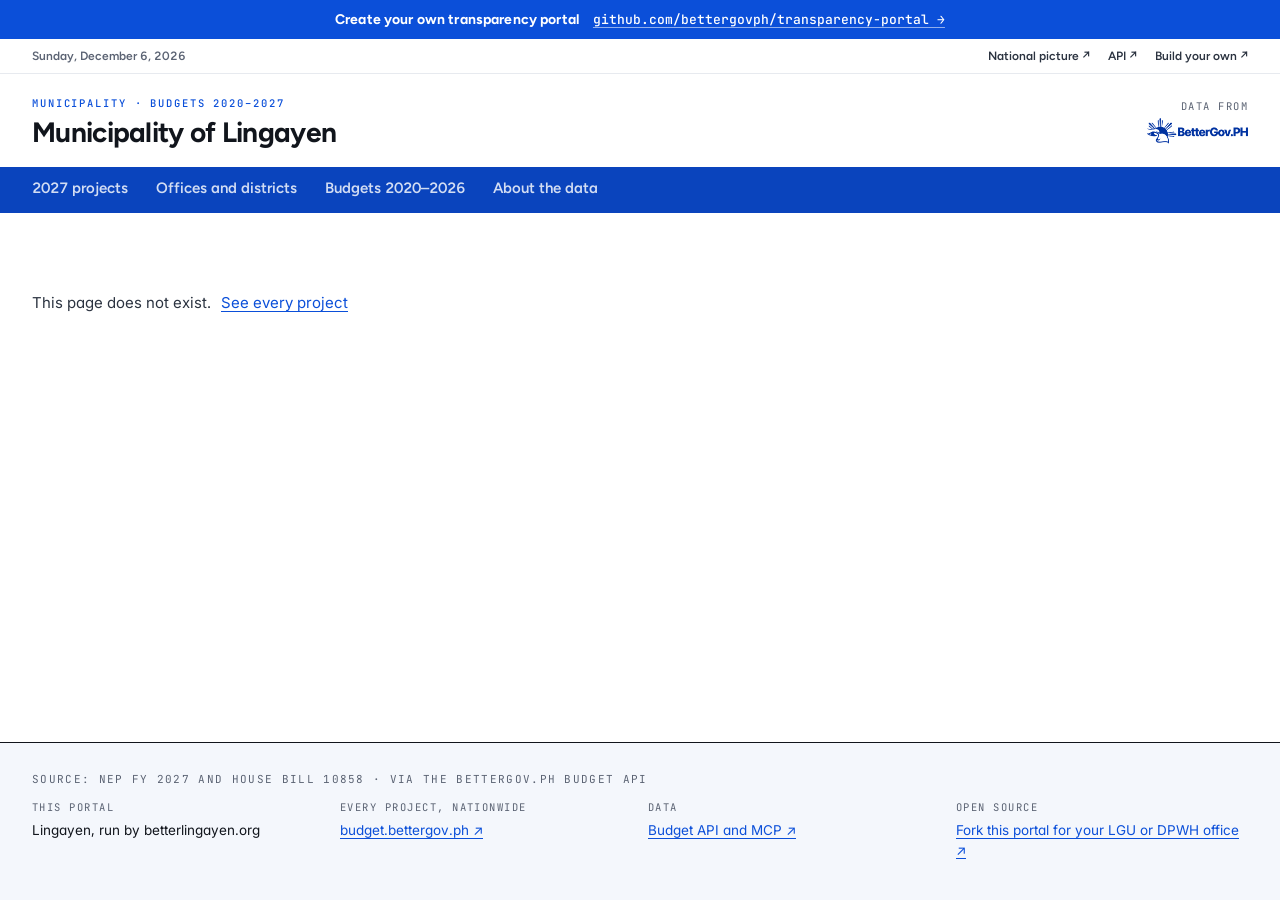
==== index.html @ c2ed34f4 "updated GitHub Pages deployment" ====
<!doctype html>
<html lang="en">
  <head>
    <meta charset="UTF-8" />
    <meta name="viewport" content="width=device-width, initial-scale=1.0" />
    <link rel="icon" type="image/svg+xml" href="/favicon.svg" />
    <link rel="preconnect" href="https://fonts.googleapis.com">
    <link rel="preconnect" href="https://fonts.gstatic.com" crossorigin>
    <!-- Figtree speaks (display), Inter works (body), JetBrains Mono labels. -->
    <link href="https://fonts.googleapis.com/css2?family=Figtree:wght@600;700&family=Inter:ital,wght@0,400;0,500;0,600;0,700;1,400&family=JetBrains+Mono:wght@400;500&display=swap" rel="stylesheet">
    <link rel="preconnect" href="https://budget.bettergov.ph" crossorigin>
    <title>Municipality of Lingayen · FY 2027 budget projects</title>
    <meta name="description" content="Every FY 2027 project for Lingayen in the NEP and the House bill (House Bill 10858), with the source page for each, and the enacted budgets 2020–2026. Data from the BetterGov.ph Budget API." />
    <meta name="theme-color" content="#0b4fd9" />
    <meta property="og:type" content="website" />
    <meta property="og:site_name" content="Municipality of Lingayen" />
    <meta property="og:title" content="Municipality of Lingayen · FY 2027 budget projects" />
    <meta property="og:description" content="Every FY 2027 project for Lingayen in the NEP and the House bill (House Bill 10858), with the source page for each, and the enacted budgets 2020–2026. Data from the BetterGov.ph Budget API." />
    
    <meta name="twitter:card" content="summary" />
    <script type="module" crossorigin src="/assets/index-DkQ-w2nU.js"></script>
    <link rel="stylesheet" crossorigin href="/assets/index-DQtLg0qc.css">
  </head>
  <body>
    <div id="root"></div>
    <noscript>This portal needs JavaScript. Every project is also on https://budget.bettergov.ph/hgab/2027/overview.</noscript>
  </body>
</html>
---- assets/index-DQtLg0qc.css ----
:root{--paper:#fff;--paper-2:#f4f7fc;--paper-3:#eceef2;--rule:#d4d8e0;--rule-soft:#e7eaef;--ink:#11151c;--ink-2:#2b3340;--ink-3:#5b6373;--ink-mute:#8a92a1;--accent:#0b4fd9;--accent-deep:#0a44bd;--accent-soft:#e8efff;--positive:#3a6b3a;--negative:#b8341f;--neutral:#8a7c5a;--font-hero:"Figtree", "Manrope", -apple-system, BlinkMacSystemFont, sans-serif;--font-body:"Inter", -apple-system, BlinkMacSystemFont, "Helvetica Neue", Arial, sans-serif;--font-mono:"JetBrains Mono", ui-monospace, "SF Mono", Menlo, Consolas, monospace;--page:1280px;--gutter:32px}*{box-sizing:border-box}html,body{background:var(--paper);color:var(--ink);font-family:var(--font-body);font-feature-settings:"ss01", "cv11", "tnum";-webkit-font-smoothing:antialiased;text-rendering:optimizelegibility;margin:0;padding:0;font-size:15px;line-height:1.5}#root{flex-direction:column;min-height:100svh;display:flex}a{color:var(--accent);text-underline-offset:3px;text-decoration-thickness:1px}a:hover{color:var(--accent-deep)}button,input,select{font:inherit;color:inherit}button{cursor:pointer}:focus-visible{outline:2px solid var(--accent);outline-offset:2px}h1,h2,h3{font-family:var(--font-hero);letter-spacing:-.02em;margin:0;font-weight:700;line-height:1.12}.sr-only{clip:rect(0, 0, 0, 0);white-space:nowrap;border:0;width:1px;height:1px;margin:-1px;padding:0;position:absolute;overflow:hidden}.eyebrow{font-family:var(--font-mono);letter-spacing:.16em;text-transform:uppercase;color:var(--accent);margin:0 0 10px;font-size:11px;font-weight:500}.eyebrow .sep{color:var(--ink-mute);padding:0 6px}.label{font-family:var(--font-mono);letter-spacing:.14em;text-transform:uppercase;color:var(--ink-3);font-size:10.5px}.num{font-variant-numeric:tabular-nums;white-space:nowrap}.muted{color:var(--ink-3)}.page{width:100%;max-width:var(--page);padding:0 var(--gutter);margin:0 auto}.main{flex:1;padding-top:36px;padding-bottom:72px}.sep{color:var(--ink-mute);padding:0 6px}.small{font-size:13px}.strong{font-weight:600}.r{text-align:right}.build-strip{padding:9px var(--gutter);background:var(--accent);color:#fff;text-align:center;flex-wrap:wrap;justify-content:center;align-items:baseline;gap:4px 14px;text-decoration:none;display:flex}.build-strip:hover{background:var(--accent-deep);color:#fff}.build-strip-title{font-family:var(--font-hero);letter-spacing:.01em;font-size:14px;font-weight:700}.build-strip-url{font-family:var(--font-mono);text-underline-offset:3px;font-size:13px;font-weight:500;-webkit-text-decoration:underline #ffffff8c;text-decoration:underline #ffffff8c}.masthead{background:var(--paper)}.masthead-top{border-bottom:1px solid var(--rule-soft);font-family:var(--font-hero);font-size:12px;font-weight:600}.masthead-top-inner{justify-content:space-between;gap:16px;padding-top:8px;padding-bottom:8px;display:flex}.masthead-links{flex-wrap:wrap;justify-content:flex-end;gap:18px;display:flex}.masthead-links a{color:var(--ink-2);text-decoration:none}.masthead-links a:hover{color:var(--accent)}.masthead-main{justify-content:space-between;align-items:center;gap:24px;padding-top:22px;padding-bottom:20px;display:flex}.masthead-title{color:var(--ink);align-items:center;gap:14px;min-width:0;text-decoration:none;display:flex}.masthead-title:hover{color:var(--ink)}.masthead-logo{width:auto;height:52px}.masthead-kicker{font-family:var(--font-mono);letter-spacing:.18em;text-transform:uppercase;color:var(--accent);margin-bottom:6px;font-size:10.5px;font-weight:500;display:block}.masthead-name{font-family:var(--font-hero);letter-spacing:-.025em;font-size:28px;font-weight:700;line-height:1.05;display:block}.masthead-with{flex-direction:column;flex-shrink:0;align-items:flex-end;gap:4px;text-decoration:none;display:flex}.masthead-with img{width:auto;height:26px;display:block}.subnav{background:var(--accent-deep)}.subnav-inner{scrollbar-width:none;gap:28px;display:flex;overflow-x:auto}.subnav-inner::-webkit-scrollbar{display:none}.subnav a{min-height:46px;font-family:var(--font-hero);color:#ffffffd1;white-space:nowrap;border-bottom:3px solid #0000;align-items:center;font-size:15px;font-weight:600;text-decoration:none;display:inline-flex}.subnav a:hover{color:#fff}.subnav a.active{color:#fff;border-bottom-color:#fff}.config-warning{background:#fff6e6;border:1px solid #f0c36d;margin-top:16px;padding-top:12px;padding-bottom:12px;font-size:13px}.config-warning ul{margin:6px 0 0;padding-left:18px}.page-head{max-width:860px;margin-bottom:28px}.page-head h1{letter-spacing:-.03em;font-size:clamp(30px,4.2vw,46px)}.lede{color:var(--ink-2);margin-top:14px;font-size:17px;line-height:1.55}.lede p{margin:0}.crumbs{margin:0 0 18px;font-size:14px}.crumbs a{text-decoration:none}.stats{border-top:1px solid var(--ink);border-bottom:1px solid var(--rule);grid-template-columns:repeat(4,minmax(0,1fr));margin:0 0 40px;display:grid}.stats>div{border-right:1px solid var(--rule);padding:16px 20px 18px}.stats>div:first-child{padding-left:0}.stats>div:last-child{border-right:none}.stats dd{margin:0}.stat{font-family:var(--font-hero);letter-spacing:-.02em;font-size:34px;font-weight:700;line-height:1.1;margin-top:8px!important}.stat-accent{color:var(--accent)}.stat-sub{font-family:var(--font-mono);color:var(--ink-3);font-size:11px;line-height:1.5;margin-top:6px!important}.section{margin:0 0 40px}.section-h{font-family:var(--font-hero);letter-spacing:-.015em;margin:0 0 14px;font-size:20px;font-weight:700}.sub-h{font-family:var(--font-hero);margin:24px 0 8px;font-size:16px}.fine{color:var(--ink-3);max-width:860px;margin:14px 0 0;font-size:12.5px;line-height:1.55}.two-col{grid-template-columns:1fr 1fr;gap:40px;display:grid}.status{flex-wrap:wrap;align-items:center;gap:6px;font-size:13.5px;line-height:1.3;display:inline-flex}.status-dot{border-radius:50%;flex-shrink:0;width:9px;height:9px;display:inline-block}.g-house_only{background:var(--accent)}.g-nep_only{box-shadow:inset 0 0 0 2px var(--ink-3);background:0 0}.g-unchanged{background:var(--rule)}.g-increased{background:var(--positive)}.g-decreased{background:var(--negative)}.g-scope_review{background:var(--neutral)}.tag{font-family:var(--font-mono);letter-spacing:.04em;border:1px solid var(--rule);color:var(--ink-3);background:var(--paper);white-space:nowrap;padding:3px 5px;font-size:10px;line-height:1;display:inline-block}.tag-warn{color:#7a5410;background:#fff8e8;border-color:#e2b45c}.tag-office{color:var(--accent-deep);background:var(--accent-soft);border-color:#b9cdf7}.tag-place{border-color:var(--rule)}.tier{white-space:normal;padding:4px 6px;font-size:10.5px;line-height:1.35}.tier-A{border-color:var(--ink-2);color:var(--ink)}.tier-B,.tier-mixed{color:#7a5410;background:#fff8e8;border-color:#e2b45c}.reasons{flex-wrap:wrap;gap:4px;display:inline-flex}.groups{border-top:1px solid var(--ink);grid-template-columns:repeat(6,minmax(0,1fr));gap:0;display:grid}.group-tile{text-align:left;background:var(--paper);border:none;border-right:1px solid var(--rule);border-bottom:1px solid var(--rule);flex-direction:column;align-items:flex-start;gap:4px;padding:14px 14px 16px;transition:background .12s;display:flex}.group-tile:last-child{border-right:none}.group-tile:hover:not(:disabled){background:var(--paper-2)}.group-tile.active{background:var(--accent-soft);box-shadow:inset 0 -3px 0 var(--accent)}.group-tile:disabled{cursor:default;opacity:.5}.group-label{font-family:var(--font-hero);align-items:center;gap:7px;font-size:14px;font-weight:700;line-height:1.25;display:flex}.group-tile .label{font-size:9.5px}.group-count{font-family:var(--font-hero);margin-top:6px;font-size:26px;font-weight:700}.group-php{font-family:var(--font-mono);color:var(--ink-3);font-size:12px}.list-head{justify-content:space-between;align-items:baseline;gap:16px;display:flex}.toolbar{flex-wrap:wrap;align-items:flex-end;gap:12px;margin:4px 0 14px;display:flex}.field{flex-direction:column;gap:5px;min-width:120px;display:flex}.field-grow{flex:200px}.field input,.field select{border:1px solid var(--rule);background:var(--paper);border-radius:0;height:38px;padding:0 10px;font-size:14px}.field input:focus,.field select:focus{border-color:var(--accent);box-shadow:0 0 0 3px var(--accent-soft);outline:none}.filter-sums{font-family:var(--font-mono);color:var(--ink-3);margin:0 0 12px;font-size:12px}.button{border:1px solid var(--ink);background:var(--paper);height:36px;font-family:var(--font-hero);color:var(--ink);justify-content:center;align-items:center;padding:0 14px;font-size:14px;font-weight:600;text-decoration:none;display:inline-flex}.button:hover{background:var(--paper-2);color:var(--ink)}.button-quiet{border-color:var(--rule)}.button-primary{background:var(--accent);border-color:var(--accent);color:#fff}.button-primary:hover{background:var(--accent-deep);color:#fff}.link-button{color:var(--accent);font:inherit;background:0 0;border:none;padding:0;text-decoration:underline}.table{border-top:1px solid var(--ink)}.tr{border-bottom:1px solid var(--rule-soft);grid-template-columns:minmax(0,1fr) 210px 110px 110px 110px;align-items:start;gap:16px;padding:12px 0;display:grid}.tr.th{border-bottom:1px solid var(--rule);font-family:var(--font-mono);letter-spacing:.14em;text-transform:uppercase;color:var(--ink-3);padding:8px 0;font-size:10.5px}.tr:not(.th):hover{background:var(--paper-2)}.td-project{flex-direction:column;gap:5px;min-width:0;display:flex}.project-title{color:var(--ink);font-weight:500;line-height:1.4;text-decoration:none}.project-title:hover{color:var(--accent);text-decoration:underline}.project-meta{color:var(--ink-3);flex-wrap:wrap;align-items:center;gap:4px 10px;font-size:12.5px;display:flex}.project-meta .label{color:var(--ink-2)}.delta.up{color:var(--positive)}.delta.down{color:var(--negative)}.queries .tr{grid-template-columns:minmax(0,1fr) 120px 80px 80px 70px}.more{flex-wrap:wrap;align-items:center;gap:12px;margin-top:16px;display:flex}.state{color:var(--ink-2);flex-wrap:wrap;align-items:center;gap:10px;padding:28px 0;display:flex}.state-error{flex-direction:column;align-items:flex-start}.state-error p{margin:0}.spinner{border:2px solid var(--rule);border-top-color:var(--accent);border-radius:50%;width:16px;height:16px;animation:.8s linear infinite spin}@keyframes spin{to{transform:rotate(360deg)}}@media (prefers-reduced-motion:reduce){.spinner{animation:none}}.disclaimers{border-left:3px solid var(--ink);max-width:900px;color:var(--ink-2);margin:32px 0 0;padding:4px 0 4px 16px;font-size:13px}.disclaimers p{margin:0 0 8px}.disclaimers.compact{color:var(--ink-3);font-size:12px}.section-lede{max-width:860px;color:var(--ink-2);margin:-6px 0 16px;font-size:14px}.ogrid{grid-template-columns:repeat(auto-fill,minmax(min(400px,100%),1fr));gap:16px;display:grid}.ocard{border:1px solid var(--rule);border-top:3px solid var(--accent);flex-direction:column;gap:12px;min-width:0;padding:16px 18px 14px;display:flex}.ocard-head{justify-content:space-between;align-items:flex-start;gap:12px;display:flex}.ocard-head p{margin:0 0 4px}.ocard-head h3{font-size:20px;line-height:1.2}.ocard-head .tier{flex-shrink:0;max-width:46%}.ocard-figs{border-top:1px solid var(--ink);border-bottom:1px solid var(--rule);grid-template-columns:repeat(4,minmax(0,1fr));margin:0;display:grid}.ocard-figs>div{padding:8px 8px 10px 0}.ocard-figs>div+div{border-left:1px solid var(--rule-soft);padding-left:10px}.ocard-figs .label{font-size:9.5px}.ocard-figs dd{font-family:var(--font-hero);margin:4px 0 0;font-size:20px;font-weight:700;line-height:1.15}.ocard-lines{text-decoration:none}.ocard-groups{flex-wrap:wrap;gap:4px 14px;margin:0;font-size:13px;display:flex}.ocard-groups a,.ocard-groups span{align-items:center;gap:6px;display:inline-flex}.ocard-groups a{color:var(--ink-2);border-bottom:1px dotted var(--rule);text-decoration:none}.ocard-groups a:hover{color:var(--accent);border-bottom-color:var(--accent)}.ocard-note{color:var(--ink-3);margin:0;font-size:12px;line-height:1.5}.ocard-districts{border-top:1px solid var(--rule-soft);padding-top:10px}.ocard-districts>.label{margin:0 0 8px}.ocard-districts ul{gap:10px;margin:0;padding:0;list-style:none;display:grid}.ogrid.one{grid-template-columns:1fr}.ogrid.one .ocard-figs{max-width:820px}.ogrid.one .ocard-districts ul{grid-template-columns:repeat(auto-fill,minmax(min(300px,100%),1fr))}.ogrid:not(.one) .ocard-districts ul{grid-template-columns:repeat(auto-fill,minmax(min(240px,100%),1fr))}.ocard>p.small{color:var(--ink-2);margin:0}.odistrict{align-items:flex-start;gap:10px;min-width:0;display:flex}.odistrict p{margin:0}.odistrict-photo{object-fit:cover;background:var(--paper-3);flex-shrink:0;width:40px;height:50px;display:block}.odistrict-label{font-family:var(--font-hero);font-size:14.5px;font-weight:700;line-height:1.25}.odistrict-links{flex-wrap:wrap;gap:2px 10px;font-size:12px;display:flex;margin-top:2px!important}.credit{color:var(--ink-mute);font-size:11px}.legend{font-family:var(--font-mono);color:var(--ink-3);flex-wrap:wrap;gap:6px 18px;margin:-4px 0 14px;font-size:11px;display:flex}.legend span{align-items:center;gap:6px;display:inline-flex}.sw{width:12px;height:12px;display:inline-block}.sw-gaa,.k-gaa .bar-fill{background:var(--ink-2)}.sw-nep,.k-nep .bar-fill{background:repeating-linear-gradient(135deg, var(--ink-3) 0 2px, transparent 2px 5px);box-shadow:inset 0 0 0 1px var(--ink-3)}.sw-house,.k-house .bar-fill{background:var(--accent)}.hgrid{grid-template-columns:repeat(auto-fill,minmax(min(460px,100%),1fr));gap:16px;display:grid}.hcard{border:1px solid var(--rule);border-top:3px solid var(--ink);padding:14px 16px 12px;scroll-margin-top:16px}.hcard header{justify-content:space-between;align-items:flex-start;gap:12px;margin-bottom:10px;display:flex}.hcard h3{font-size:17px;line-height:1.25}.hcard header .tier{flex-shrink:0;max-width:50%}.bars{grid-template-columns:repeat(9,minmax(0,1fr));align-items:end;gap:6px;display:grid}.bar-col{flex-direction:column;align-items:stretch;gap:3px;min-width:0;display:flex}.bar-col.k-nep{margin-left:6px}.bar-v{font-family:var(--font-mono);color:var(--ink-2);text-align:center;white-space:nowrap;font-size:10px;overflow:hidden}.bar-track{background:var(--paper-2);height:92px;position:relative}.bar-fill{min-height:1px;position:absolute;bottom:0;left:0;right:0}.bar-x{font-family:var(--font-mono);color:var(--ink-3);text-align:center;font-size:10px}.congresses{grid-template-columns:repeat(3,1fr);gap:6px;margin-top:4px;display:grid}.congresses span{border-top:1px solid var(--rule);font-family:var(--font-mono);letter-spacing:.08em;text-transform:uppercase;color:var(--ink-mute);text-align:center;padding-top:3px;font-size:9.5px}.hcard .fine{margin-top:8px}.ystrip{border-top:1px solid var(--ink);border-bottom:1px solid var(--rule);grid-template-columns:repeat(7,minmax(0,1fr));display:grid}.ycell{background:var(--paper);border:none;border-right:1px solid var(--rule-soft);text-align:left;flex-direction:column;gap:4px;padding:10px 10px 12px;display:flex}.ycell:last-child{border-right:none}.ycell:hover{background:var(--paper-2)}.ycell.active{background:var(--accent-soft);box-shadow:inset 0 -3px 0 var(--accent)}.ybar{background:var(--paper-2);height:56px;position:relative}.ybar span{background:var(--ink-2);min-height:1px;position:absolute;bottom:0;left:0;right:0}.ycell.active .ybar span{background:var(--accent)}.yv{font-family:var(--font-hero);font-size:18px;font-weight:700}.ysub{font-family:var(--font-mono);color:var(--ink-3);font-size:10.5px}.gtable .tr{grid-template-columns:minmax(0,1fr) repeat(7,84px);gap:10px}.gname{font-weight:500;line-height:1.4}.gcell{font-size:13px}.gcell.none{color:var(--rule)}.ycol{background:var(--accent-soft)}.tr.th .ycol{color:var(--accent-deep)}.section-gap{margin-bottom:40px}.fine-list li{color:var(--ink-2);margin-bottom:6px;font-size:13px}.project-h{max-width:980px;font-size:clamp(24px,3vw,34px)}.project-status{max-width:760px;margin:14px 0 28px}.project-status .status{font-size:16px;font-weight:600}.project-status p{margin:6px 0 0}.project-grid{grid-template-columns:minmax(0,1fr) 340px;align-items:start;gap:40px;display:grid}.amounts{border-collapse:collapse;border-top:1px solid var(--ink);width:100%}.amounts th,.amounts td{border-bottom:1px solid var(--rule-soft);vertical-align:top;padding:11px 8px 11px 0}.amounts th{text-align:left;font-weight:500}.amounts td.num{font-family:var(--font-hero);font-size:16px;font-weight:700}.amounts-total th,.amounts-total td{border-bottom:1px solid var(--ink);font-weight:700}.flags{margin:0;padding-left:18px;font-size:14px}.flags li+li{margin-top:4px}.project-side{flex-direction:column;gap:20px;display:flex}.details{border-top:1px solid var(--ink);margin:0}.details>div{border-bottom:1px solid var(--rule-soft);padding:9px 0}.details dd{margin:3px 0 0;font-size:14px}.report{background:var(--paper-2);border:1px solid var(--rule-soft);padding:14px 16px}.report p{margin:0 0 8px}.report p.small{color:var(--ink-2);margin:0}.links{margin:0;line-height:1.9}.plain-list{margin:0;padding-left:18px}.plain-list li{margin-bottom:8px;line-height:1.5}.terms{margin:0}.terms>div{border-bottom:1px solid var(--rule-soft);padding:8px 0}.terms dt{font-weight:600}.terms dd{color:var(--ink-2);margin:2px 0 0;font-size:14px}.docs{border-top:1px solid var(--rule);margin:0;padding:0;list-style:none}.docs li{border-bottom:1px solid var(--rule-soft);padding:8px 0}.build-own{background:var(--paper-2);border-left:3px solid var(--accent);padding:20px 24px}.build-own p{max-width:860px;margin:0}code{font-family:var(--font-mono);background:var(--paper-3);padding:1px 4px;font-size:.9em}.footer{border-top:1px solid var(--ink);background:var(--paper-2);margin-top:auto}.footer-inner{padding-top:28px;padding-bottom:40px}.footer-source{font-family:var(--font-mono);letter-spacing:.12em;text-transform:uppercase;color:var(--ink-3);margin:0 0 12px;font-size:11px}.footer-notice{color:var(--ink-2);max-width:900px;margin:0 0 20px;font-size:12.5px;line-height:1.55}.footer-links{grid-template-columns:repeat(4,minmax(0,1fr));gap:16px;margin:0;padding:0;font-size:13.5px;list-style:none;display:grid}.footer-links li{flex-direction:column;gap:4px;display:flex}@media (width<=1100px){.groups{grid-template-columns:repeat(3,minmax(0,1fr))}.group-tile:nth-child(3n),.group-tile:last-child{border-right:none}.project-grid{grid-template-columns:1fr}}@media (width<=860px){:root{--gutter:18px}.masthead-top-inner>span:first-child{display:none}.masthead-links{justify-content:flex-start;gap:14px}.masthead-name{font-size:22px}.masthead-with .label{display:none}.masthead-with img{height:20px}.stats{grid-template-columns:repeat(2,minmax(0,1fr))}.stats>div{border-right:none;padding-right:12px;padding-left:0!important}.stats>div:nth-child(-n+2){border-bottom:1px solid var(--rule-soft)}.stat{font-size:26px}.two-col{grid-template-columns:1fr;gap:24px}.footer-links{grid-template-columns:1fr 1fr}.ocard-figs{grid-template-columns:repeat(2,minmax(0,1fr))}.ocard-figs>div:nth-child(3){border-left:none;padding-left:0}.ocard-figs>div:nth-child(-n+2){border-bottom:1px solid var(--rule-soft)}.ocard-head{flex-direction:column}.ocard-head .tier{max-width:none}.tr.th{display:none}.tr{grid-template-columns:repeat(3,minmax(0,1fr));gap:8px 12px;padding:14px 0}.td-project,.td-status{grid-column:1/-1}.tr>.r[data-label]{text-align:left}.tr>.r[data-label]:before{content:attr(data-label);font-family:var(--font-mono);letter-spacing:.12em;text-transform:uppercase;color:var(--ink-3);margin-bottom:2px;font-size:9.5px;display:block}.queries .tr{grid-template-columns:repeat(3,minmax(0,1fr))}.gtable .tr{grid-template-columns:repeat(4,minmax(0,1fr));gap:6px 10px}.gtable .gcell{text-align:left}.ystrip{grid-template-columns:repeat(4,minmax(0,1fr))}.ycell{border-bottom:1px solid var(--rule-soft)}.bar-v{font-size:8.5px}.bar-track{height:70px}.bars{gap:3px}.queries .tr>span:first-child{grid-column:1/-1}}@media (width<=560px){.groups{grid-template-columns:repeat(2,minmax(0,1fr))}.group-tile{border-right:1px solid var(--rule)!important}.group-tile:nth-child(2n){border-right:none!important}.footer-links{grid-template-columns:1fr}.list-head{flex-direction:column;align-items:flex-start;gap:4px}.field{flex:100%}}
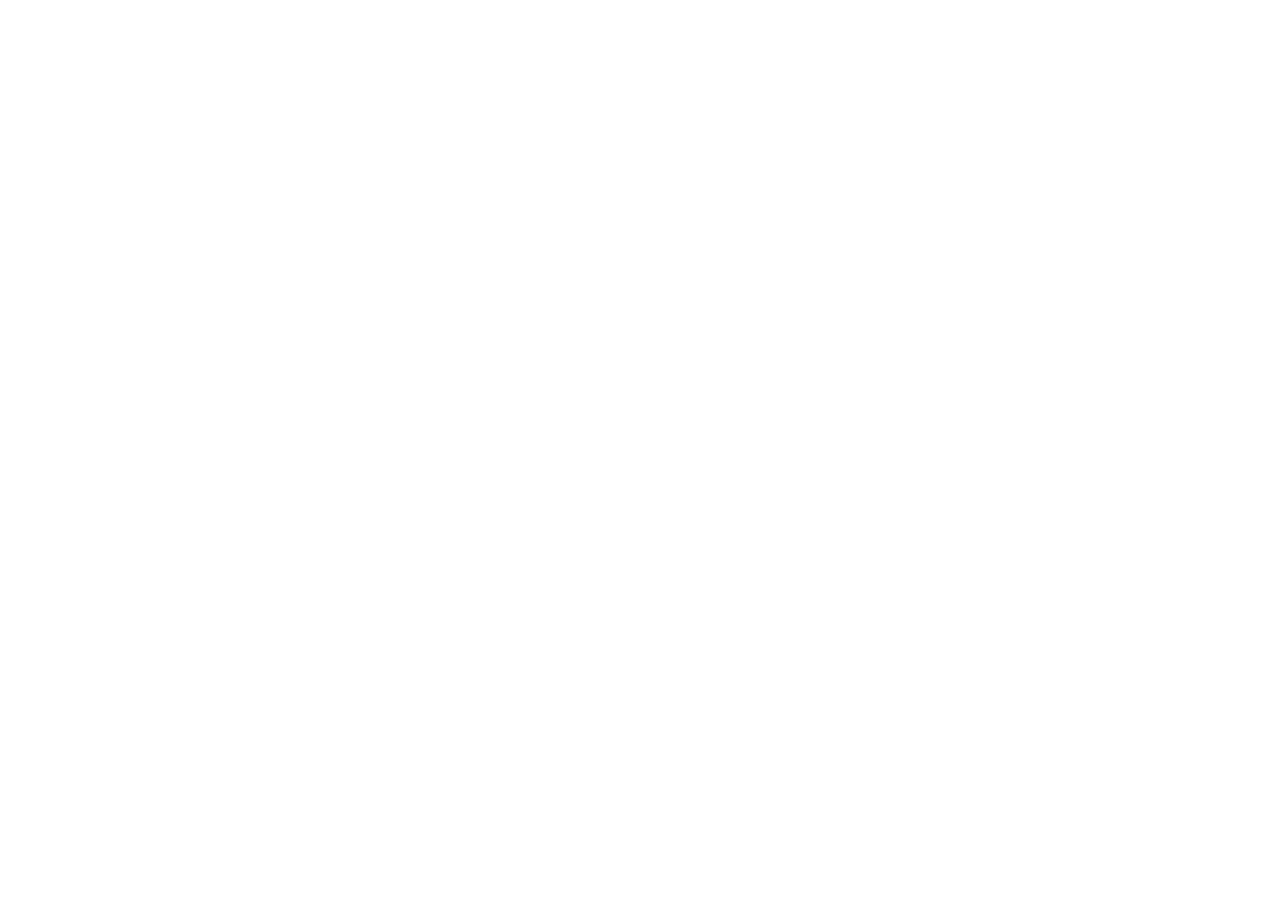
==== commit d47d1cc1: "bugfix and redeploy" ====
--- a/index.html
+++ b/index.html
@@ -3,7 +3,7 @@
   <head>
     <meta charset="UTF-8" />
     <meta name="viewport" content="width=device-width, initial-scale=1.0" />
-    <link rel="icon" type="image/svg+xml" href="/favicon.svg" />
+    <link rel="icon" type="image/svg+xml" href="/betterlingayen/favicon.svg" />
     <link rel="preconnect" href="https://fonts.googleapis.com">
     <link rel="preconnect" href="https://fonts.gstatic.com" crossorigin>
     <!-- Figtree speaks (display), Inter works (body), JetBrains Mono labels. -->
@@ -18,8 +18,8 @@
     <meta property="og:description" content="Every FY 2027 project for Lingayen in the NEP and the House bill (House Bill 10858), with the source page for each, and the enacted budgets 2020–2026. Data from the BetterGov.ph Budget API." />
     
     <meta name="twitter:card" content="summary" />
-    <script type="module" crossorigin src="/assets/index-DkQ-w2nU.js"></script>
-    <link rel="stylesheet" crossorigin href="/assets/index-DQtLg0qc.css">
+    <script type="module" crossorigin src="/betterlingayen/assets/index-DkQ-w2nU.js"></script>
+    <link rel="stylesheet" crossorigin href="/betterlingayen/assets/index-DQtLg0qc.css">
   </head>
   <body>
     <div id="root"></div>
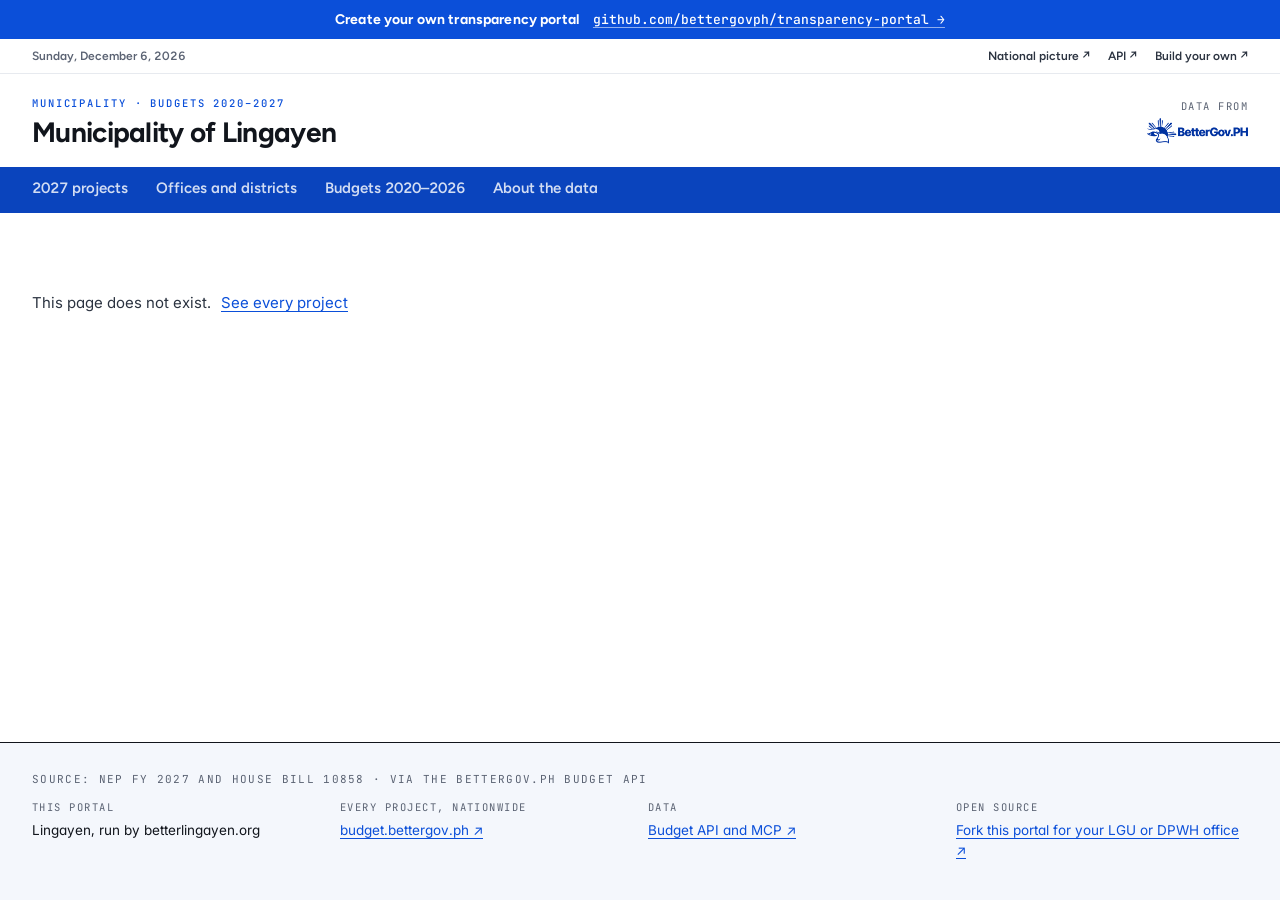
==== commit 37b9e185: "bugfix on misrouted asset logo" ====
--- a/index.html
+++ b/index.html
@@ -3,7 +3,7 @@
   <head>
     <meta charset="UTF-8" />
     <meta name="viewport" content="width=device-width, initial-scale=1.0" />
-    <link rel="icon" type="image/svg+xml" href="/betterlingayen/favicon.svg" />
+    <link rel="icon" type="image/svg+xml" href="/favicon.svg" />
     <link rel="preconnect" href="https://fonts.googleapis.com">
     <link rel="preconnect" href="https://fonts.gstatic.com" crossorigin>
     <!-- Figtree speaks (display), Inter works (body), JetBrains Mono labels. -->
@@ -18,8 +18,8 @@
     <meta property="og:description" content="Every FY 2027 project for Lingayen in the NEP and the House bill (House Bill 10858), with the source page for each, and the enacted budgets 2020–2026. Data from the BetterGov.ph Budget API." />
     
     <meta name="twitter:card" content="summary" />
-    <script type="module" crossorigin src="/betterlingayen/assets/index-DkQ-w2nU.js"></script>
-    <link rel="stylesheet" crossorigin href="/betterlingayen/assets/index-DQtLg0qc.css">
+    <script type="module" crossorigin src="/assets/index-BuzPALc7.js"></script>
+    <link rel="stylesheet" crossorigin href="/assets/index-DQtLg0qc.css">
   </head>
   <body>
     <div id="root"></div>
--- a/assets/index-DQtLg0qc.css
+++ b/assets/index-DQtLg0qc.css
@@ -0,0 +1 @@
+:root{--paper:#fff;--paper-2:#f4f7fc;--paper-3:#eceef2;--rule:#d4d8e0;--rule-soft:#e7eaef;--ink:#11151c;--ink-2:#2b3340;--ink-3:#5b6373;--ink-mute:#8a92a1;--accent:#0b4fd9;--accent-deep:#0a44bd;--accent-soft:#e8efff;--positive:#3a6b3a;--negative:#b8341f;--neutral:#8a7c5a;--font-hero:"Figtree", "Manrope", -apple-system, BlinkMacSystemFont, sans-serif;--font-body:"Inter", -apple-system, BlinkMacSystemFont, "Helvetica Neue", Arial, sans-serif;--font-mono:"JetBrains Mono", ui-monospace, "SF Mono", Menlo, Consolas, monospace;--page:1280px;--gutter:32px}*{box-sizing:border-box}html,body{background:var(--paper);color:var(--ink);font-family:var(--font-body);font-feature-settings:"ss01", "cv11", "tnum";-webkit-font-smoothing:antialiased;text-rendering:optimizelegibility;margin:0;padding:0;font-size:15px;line-height:1.5}#root{flex-direction:column;min-height:100svh;display:flex}a{color:var(--accent);text-underline-offset:3px;text-decoration-thickness:1px}a:hover{color:var(--accent-deep)}button,input,select{font:inherit;color:inherit}button{cursor:pointer}:focus-visible{outline:2px solid var(--accent);outline-offset:2px}h1,h2,h3{font-family:var(--font-hero);letter-spacing:-.02em;margin:0;font-weight:700;line-height:1.12}.sr-only{clip:rect(0, 0, 0, 0);white-space:nowrap;border:0;width:1px;height:1px;margin:-1px;padding:0;position:absolute;overflow:hidden}.eyebrow{font-family:var(--font-mono);letter-spacing:.16em;text-transform:uppercase;color:var(--accent);margin:0 0 10px;font-size:11px;font-weight:500}.eyebrow .sep{color:var(--ink-mute);padding:0 6px}.label{font-family:var(--font-mono);letter-spacing:.14em;text-transform:uppercase;color:var(--ink-3);font-size:10.5px}.num{font-variant-numeric:tabular-nums;white-space:nowrap}.muted{color:var(--ink-3)}.page{width:100%;max-width:var(--page);padding:0 var(--gutter);margin:0 auto}.main{flex:1;padding-top:36px;padding-bottom:72px}.sep{color:var(--ink-mute);padding:0 6px}.small{font-size:13px}.strong{font-weight:600}.r{text-align:right}.build-strip{padding:9px var(--gutter);background:var(--accent);color:#fff;text-align:center;flex-wrap:wrap;justify-content:center;align-items:baseline;gap:4px 14px;text-decoration:none;display:flex}.build-strip:hover{background:var(--accent-deep);color:#fff}.build-strip-title{font-family:var(--font-hero);letter-spacing:.01em;font-size:14px;font-weight:700}.build-strip-url{font-family:var(--font-mono);text-underline-offset:3px;font-size:13px;font-weight:500;-webkit-text-decoration:underline #ffffff8c;text-decoration:underline #ffffff8c}.masthead{background:var(--paper)}.masthead-top{border-bottom:1px solid var(--rule-soft);font-family:var(--font-hero);font-size:12px;font-weight:600}.masthead-top-inner{justify-content:space-between;gap:16px;padding-top:8px;padding-bottom:8px;display:flex}.masthead-links{flex-wrap:wrap;justify-content:flex-end;gap:18px;display:flex}.masthead-links a{color:var(--ink-2);text-decoration:none}.masthead-links a:hover{color:var(--accent)}.masthead-main{justify-content:space-between;align-items:center;gap:24px;padding-top:22px;padding-bottom:20px;display:flex}.masthead-title{color:var(--ink);align-items:center;gap:14px;min-width:0;text-decoration:none;display:flex}.masthead-title:hover{color:var(--ink)}.masthead-logo{width:auto;height:52px}.masthead-kicker{font-family:var(--font-mono);letter-spacing:.18em;text-transform:uppercase;color:var(--accent);margin-bottom:6px;font-size:10.5px;font-weight:500;display:block}.masthead-name{font-family:var(--font-hero);letter-spacing:-.025em;font-size:28px;font-weight:700;line-height:1.05;display:block}.masthead-with{flex-direction:column;flex-shrink:0;align-items:flex-end;gap:4px;text-decoration:none;display:flex}.masthead-with img{width:auto;height:26px;display:block}.subnav{background:var(--accent-deep)}.subnav-inner{scrollbar-width:none;gap:28px;display:flex;overflow-x:auto}.subnav-inner::-webkit-scrollbar{display:none}.subnav a{min-height:46px;font-family:var(--font-hero);color:#ffffffd1;white-space:nowrap;border-bottom:3px solid #0000;align-items:center;font-size:15px;font-weight:600;text-decoration:none;display:inline-flex}.subnav a:hover{color:#fff}.subnav a.active{color:#fff;border-bottom-color:#fff}.config-warning{background:#fff6e6;border:1px solid #f0c36d;margin-top:16px;padding-top:12px;padding-bottom:12px;font-size:13px}.config-warning ul{margin:6px 0 0;padding-left:18px}.page-head{max-width:860px;margin-bottom:28px}.page-head h1{letter-spacing:-.03em;font-size:clamp(30px,4.2vw,46px)}.lede{color:var(--ink-2);margin-top:14px;font-size:17px;line-height:1.55}.lede p{margin:0}.crumbs{margin:0 0 18px;font-size:14px}.crumbs a{text-decoration:none}.stats{border-top:1px solid var(--ink);border-bottom:1px solid var(--rule);grid-template-columns:repeat(4,minmax(0,1fr));margin:0 0 40px;display:grid}.stats>div{border-right:1px solid var(--rule);padding:16px 20px 18px}.stats>div:first-child{padding-left:0}.stats>div:last-child{border-right:none}.stats dd{margin:0}.stat{font-family:var(--font-hero);letter-spacing:-.02em;font-size:34px;font-weight:700;line-height:1.1;margin-top:8px!important}.stat-accent{color:var(--accent)}.stat-sub{font-family:var(--font-mono);color:var(--ink-3);font-size:11px;line-height:1.5;margin-top:6px!important}.section{margin:0 0 40px}.section-h{font-family:var(--font-hero);letter-spacing:-.015em;margin:0 0 14px;font-size:20px;font-weight:700}.sub-h{font-family:var(--font-hero);margin:24px 0 8px;font-size:16px}.fine{color:var(--ink-3);max-width:860px;margin:14px 0 0;font-size:12.5px;line-height:1.55}.two-col{grid-template-columns:1fr 1fr;gap:40px;display:grid}.status{flex-wrap:wrap;align-items:center;gap:6px;font-size:13.5px;line-height:1.3;display:inline-flex}.status-dot{border-radius:50%;flex-shrink:0;width:9px;height:9px;display:inline-block}.g-house_only{background:var(--accent)}.g-nep_only{box-shadow:inset 0 0 0 2px var(--ink-3);background:0 0}.g-unchanged{background:var(--rule)}.g-increased{background:var(--positive)}.g-decreased{background:var(--negative)}.g-scope_review{background:var(--neutral)}.tag{font-family:var(--font-mono);letter-spacing:.04em;border:1px solid var(--rule);color:var(--ink-3);background:var(--paper);white-space:nowrap;padding:3px 5px;font-size:10px;line-height:1;display:inline-block}.tag-warn{color:#7a5410;background:#fff8e8;border-color:#e2b45c}.tag-office{color:var(--accent-deep);background:var(--accent-soft);border-color:#b9cdf7}.tag-place{border-color:var(--rule)}.tier{white-space:normal;padding:4px 6px;font-size:10.5px;line-height:1.35}.tier-A{border-color:var(--ink-2);color:var(--ink)}.tier-B,.tier-mixed{color:#7a5410;background:#fff8e8;border-color:#e2b45c}.reasons{flex-wrap:wrap;gap:4px;display:inline-flex}.groups{border-top:1px solid var(--ink);grid-template-columns:repeat(6,minmax(0,1fr));gap:0;display:grid}.group-tile{text-align:left;background:var(--paper);border:none;border-right:1px solid var(--rule);border-bottom:1px solid var(--rule);flex-direction:column;align-items:flex-start;gap:4px;padding:14px 14px 16px;transition:background .12s;display:flex}.group-tile:last-child{border-right:none}.group-tile:hover:not(:disabled){background:var(--paper-2)}.group-tile.active{background:var(--accent-soft);box-shadow:inset 0 -3px 0 var(--accent)}.group-tile:disabled{cursor:default;opacity:.5}.group-label{font-family:var(--font-hero);align-items:center;gap:7px;font-size:14px;font-weight:700;line-height:1.25;display:flex}.group-tile .label{font-size:9.5px}.group-count{font-family:var(--font-hero);margin-top:6px;font-size:26px;font-weight:700}.group-php{font-family:var(--font-mono);color:var(--ink-3);font-size:12px}.list-head{justify-content:space-between;align-items:baseline;gap:16px;display:flex}.toolbar{flex-wrap:wrap;align-items:flex-end;gap:12px;margin:4px 0 14px;display:flex}.field{flex-direction:column;gap:5px;min-width:120px;display:flex}.field-grow{flex:200px}.field input,.field select{border:1px solid var(--rule);background:var(--paper);border-radius:0;height:38px;padding:0 10px;font-size:14px}.field input:focus,.field select:focus{border-color:var(--accent);box-shadow:0 0 0 3px var(--accent-soft);outline:none}.filter-sums{font-family:var(--font-mono);color:var(--ink-3);margin:0 0 12px;font-size:12px}.button{border:1px solid var(--ink);background:var(--paper);height:36px;font-family:var(--font-hero);color:var(--ink);justify-content:center;align-items:center;padding:0 14px;font-size:14px;font-weight:600;text-decoration:none;display:inline-flex}.button:hover{background:var(--paper-2);color:var(--ink)}.button-quiet{border-color:var(--rule)}.button-primary{background:var(--accent);border-color:var(--accent);color:#fff}.button-primary:hover{background:var(--accent-deep);color:#fff}.link-button{color:var(--accent);font:inherit;background:0 0;border:none;padding:0;text-decoration:underline}.table{border-top:1px solid var(--ink)}.tr{border-bottom:1px solid var(--rule-soft);grid-template-columns:minmax(0,1fr) 210px 110px 110px 110px;align-items:start;gap:16px;padding:12px 0;display:grid}.tr.th{border-bottom:1px solid var(--rule);font-family:var(--font-mono);letter-spacing:.14em;text-transform:uppercase;color:var(--ink-3);padding:8px 0;font-size:10.5px}.tr:not(.th):hover{background:var(--paper-2)}.td-project{flex-direction:column;gap:5px;min-width:0;display:flex}.project-title{color:var(--ink);font-weight:500;line-height:1.4;text-decoration:none}.project-title:hover{color:var(--accent);text-decoration:underline}.project-meta{color:var(--ink-3);flex-wrap:wrap;align-items:center;gap:4px 10px;font-size:12.5px;display:flex}.project-meta .label{color:var(--ink-2)}.delta.up{color:var(--positive)}.delta.down{color:var(--negative)}.queries .tr{grid-template-columns:minmax(0,1fr) 120px 80px 80px 70px}.more{flex-wrap:wrap;align-items:center;gap:12px;margin-top:16px;display:flex}.state{color:var(--ink-2);flex-wrap:wrap;align-items:center;gap:10px;padding:28px 0;display:flex}.state-error{flex-direction:column;align-items:flex-start}.state-error p{margin:0}.spinner{border:2px solid var(--rule);border-top-color:var(--accent);border-radius:50%;width:16px;height:16px;animation:.8s linear infinite spin}@keyframes spin{to{transform:rotate(360deg)}}@media (prefers-reduced-motion:reduce){.spinner{animation:none}}.disclaimers{border-left:3px solid var(--ink);max-width:900px;color:var(--ink-2);margin:32px 0 0;padding:4px 0 4px 16px;font-size:13px}.disclaimers p{margin:0 0 8px}.disclaimers.compact{color:var(--ink-3);font-size:12px}.section-lede{max-width:860px;color:var(--ink-2);margin:-6px 0 16px;font-size:14px}.ogrid{grid-template-columns:repeat(auto-fill,minmax(min(400px,100%),1fr));gap:16px;display:grid}.ocard{border:1px solid var(--rule);border-top:3px solid var(--accent);flex-direction:column;gap:12px;min-width:0;padding:16px 18px 14px;display:flex}.ocard-head{justify-content:space-between;align-items:flex-start;gap:12px;display:flex}.ocard-head p{margin:0 0 4px}.ocard-head h3{font-size:20px;line-height:1.2}.ocard-head .tier{flex-shrink:0;max-width:46%}.ocard-figs{border-top:1px solid var(--ink);border-bottom:1px solid var(--rule);grid-template-columns:repeat(4,minmax(0,1fr));margin:0;display:grid}.ocard-figs>div{padding:8px 8px 10px 0}.ocard-figs>div+div{border-left:1px solid var(--rule-soft);padding-left:10px}.ocard-figs .label{font-size:9.5px}.ocard-figs dd{font-family:var(--font-hero);margin:4px 0 0;font-size:20px;font-weight:700;line-height:1.15}.ocard-lines{text-decoration:none}.ocard-groups{flex-wrap:wrap;gap:4px 14px;margin:0;font-size:13px;display:flex}.ocard-groups a,.ocard-groups span{align-items:center;gap:6px;display:inline-flex}.ocard-groups a{color:var(--ink-2);border-bottom:1px dotted var(--rule);text-decoration:none}.ocard-groups a:hover{color:var(--accent);border-bottom-color:var(--accent)}.ocard-note{color:var(--ink-3);margin:0;font-size:12px;line-height:1.5}.ocard-districts{border-top:1px solid var(--rule-soft);padding-top:10px}.ocard-districts>.label{margin:0 0 8px}.ocard-districts ul{gap:10px;margin:0;padding:0;list-style:none;display:grid}.ogrid.one{grid-template-columns:1fr}.ogrid.one .ocard-figs{max-width:820px}.ogrid.one .ocard-districts ul{grid-template-columns:repeat(auto-fill,minmax(min(300px,100%),1fr))}.ogrid:not(.one) .ocard-districts ul{grid-template-columns:repeat(auto-fill,minmax(min(240px,100%),1fr))}.ocard>p.small{color:var(--ink-2);margin:0}.odistrict{align-items:flex-start;gap:10px;min-width:0;display:flex}.odistrict p{margin:0}.odistrict-photo{object-fit:cover;background:var(--paper-3);flex-shrink:0;width:40px;height:50px;display:block}.odistrict-label{font-family:var(--font-hero);font-size:14.5px;font-weight:700;line-height:1.25}.odistrict-links{flex-wrap:wrap;gap:2px 10px;font-size:12px;display:flex;margin-top:2px!important}.credit{color:var(--ink-mute);font-size:11px}.legend{font-family:var(--font-mono);color:var(--ink-3);flex-wrap:wrap;gap:6px 18px;margin:-4px 0 14px;font-size:11px;display:flex}.legend span{align-items:center;gap:6px;display:inline-flex}.sw{width:12px;height:12px;display:inline-block}.sw-gaa,.k-gaa .bar-fill{background:var(--ink-2)}.sw-nep,.k-nep .bar-fill{background:repeating-linear-gradient(135deg, var(--ink-3) 0 2px, transparent 2px 5px);box-shadow:inset 0 0 0 1px var(--ink-3)}.sw-house,.k-house .bar-fill{background:var(--accent)}.hgrid{grid-template-columns:repeat(auto-fill,minmax(min(460px,100%),1fr));gap:16px;display:grid}.hcard{border:1px solid var(--rule);border-top:3px solid var(--ink);padding:14px 16px 12px;scroll-margin-top:16px}.hcard header{justify-content:space-between;align-items:flex-start;gap:12px;margin-bottom:10px;display:flex}.hcard h3{font-size:17px;line-height:1.25}.hcard header .tier{flex-shrink:0;max-width:50%}.bars{grid-template-columns:repeat(9,minmax(0,1fr));align-items:end;gap:6px;display:grid}.bar-col{flex-direction:column;align-items:stretch;gap:3px;min-width:0;display:flex}.bar-col.k-nep{margin-left:6px}.bar-v{font-family:var(--font-mono);color:var(--ink-2);text-align:center;white-space:nowrap;font-size:10px;overflow:hidden}.bar-track{background:var(--paper-2);height:92px;position:relative}.bar-fill{min-height:1px;position:absolute;bottom:0;left:0;right:0}.bar-x{font-family:var(--font-mono);color:var(--ink-3);text-align:center;font-size:10px}.congresses{grid-template-columns:repeat(3,1fr);gap:6px;margin-top:4px;display:grid}.congresses span{border-top:1px solid var(--rule);font-family:var(--font-mono);letter-spacing:.08em;text-transform:uppercase;color:var(--ink-mute);text-align:center;padding-top:3px;font-size:9.5px}.hcard .fine{margin-top:8px}.ystrip{border-top:1px solid var(--ink);border-bottom:1px solid var(--rule);grid-template-columns:repeat(7,minmax(0,1fr));display:grid}.ycell{background:var(--paper);border:none;border-right:1px solid var(--rule-soft);text-align:left;flex-direction:column;gap:4px;padding:10px 10px 12px;display:flex}.ycell:last-child{border-right:none}.ycell:hover{background:var(--paper-2)}.ycell.active{background:var(--accent-soft);box-shadow:inset 0 -3px 0 var(--accent)}.ybar{background:var(--paper-2);height:56px;position:relative}.ybar span{background:var(--ink-2);min-height:1px;position:absolute;bottom:0;left:0;right:0}.ycell.active .ybar span{background:var(--accent)}.yv{font-family:var(--font-hero);font-size:18px;font-weight:700}.ysub{font-family:var(--font-mono);color:var(--ink-3);font-size:10.5px}.gtable .tr{grid-template-columns:minmax(0,1fr) repeat(7,84px);gap:10px}.gname{font-weight:500;line-height:1.4}.gcell{font-size:13px}.gcell.none{color:var(--rule)}.ycol{background:var(--accent-soft)}.tr.th .ycol{color:var(--accent-deep)}.section-gap{margin-bottom:40px}.fine-list li{color:var(--ink-2);margin-bottom:6px;font-size:13px}.project-h{max-width:980px;font-size:clamp(24px,3vw,34px)}.project-status{max-width:760px;margin:14px 0 28px}.project-status .status{font-size:16px;font-weight:600}.project-status p{margin:6px 0 0}.project-grid{grid-template-columns:minmax(0,1fr) 340px;align-items:start;gap:40px;display:grid}.amounts{border-collapse:collapse;border-top:1px solid var(--ink);width:100%}.amounts th,.amounts td{border-bottom:1px solid var(--rule-soft);vertical-align:top;padding:11px 8px 11px 0}.amounts th{text-align:left;font-weight:500}.amounts td.num{font-family:var(--font-hero);font-size:16px;font-weight:700}.amounts-total th,.amounts-total td{border-bottom:1px solid var(--ink);font-weight:700}.flags{margin:0;padding-left:18px;font-size:14px}.flags li+li{margin-top:4px}.project-side{flex-direction:column;gap:20px;display:flex}.details{border-top:1px solid var(--ink);margin:0}.details>div{border-bottom:1px solid var(--rule-soft);padding:9px 0}.details dd{margin:3px 0 0;font-size:14px}.report{background:var(--paper-2);border:1px solid var(--rule-soft);padding:14px 16px}.report p{margin:0 0 8px}.report p.small{color:var(--ink-2);margin:0}.links{margin:0;line-height:1.9}.plain-list{margin:0;padding-left:18px}.plain-list li{margin-bottom:8px;line-height:1.5}.terms{margin:0}.terms>div{border-bottom:1px solid var(--rule-soft);padding:8px 0}.terms dt{font-weight:600}.terms dd{color:var(--ink-2);margin:2px 0 0;font-size:14px}.docs{border-top:1px solid var(--rule);margin:0;padding:0;list-style:none}.docs li{border-bottom:1px solid var(--rule-soft);padding:8px 0}.build-own{background:var(--paper-2);border-left:3px solid var(--accent);padding:20px 24px}.build-own p{max-width:860px;margin:0}code{font-family:var(--font-mono);background:var(--paper-3);padding:1px 4px;font-size:.9em}.footer{border-top:1px solid var(--ink);background:var(--paper-2);margin-top:auto}.footer-inner{padding-top:28px;padding-bottom:40px}.footer-source{font-family:var(--font-mono);letter-spacing:.12em;text-transform:uppercase;color:var(--ink-3);margin:0 0 12px;font-size:11px}.footer-notice{color:var(--ink-2);max-width:900px;margin:0 0 20px;font-size:12.5px;line-height:1.55}.footer-links{grid-template-columns:repeat(4,minmax(0,1fr));gap:16px;margin:0;padding:0;font-size:13.5px;list-style:none;display:grid}.footer-links li{flex-direction:column;gap:4px;display:flex}@media (width<=1100px){.groups{grid-template-columns:repeat(3,minmax(0,1fr))}.group-tile:nth-child(3n),.group-tile:last-child{border-right:none}.project-grid{grid-template-columns:1fr}}@media (width<=860px){:root{--gutter:18px}.masthead-top-inner>span:first-child{display:none}.masthead-links{justify-content:flex-start;gap:14px}.masthead-name{font-size:22px}.masthead-with .label{display:none}.masthead-with img{height:20px}.stats{grid-template-columns:repeat(2,minmax(0,1fr))}.stats>div{border-right:none;padding-right:12px;padding-left:0!important}.stats>div:nth-child(-n+2){border-bottom:1px solid var(--rule-soft)}.stat{font-size:26px}.two-col{grid-template-columns:1fr;gap:24px}.footer-links{grid-template-columns:1fr 1fr}.ocard-figs{grid-template-columns:repeat(2,minmax(0,1fr))}.ocard-figs>div:nth-child(3){border-left:none;padding-left:0}.ocard-figs>div:nth-child(-n+2){border-bottom:1px solid var(--rule-soft)}.ocard-head{flex-direction:column}.ocard-head .tier{max-width:none}.tr.th{display:none}.tr{grid-template-columns:repeat(3,minmax(0,1fr));gap:8px 12px;padding:14px 0}.td-project,.td-status{grid-column:1/-1}.tr>.r[data-label]{text-align:left}.tr>.r[data-label]:before{content:attr(data-label);font-family:var(--font-mono);letter-spacing:.12em;text-transform:uppercase;color:var(--ink-3);margin-bottom:2px;font-size:9.5px;display:block}.queries .tr{grid-template-columns:repeat(3,minmax(0,1fr))}.gtable .tr{grid-template-columns:repeat(4,minmax(0,1fr));gap:6px 10px}.gtable .gcell{text-align:left}.ystrip{grid-template-columns:repeat(4,minmax(0,1fr))}.ycell{border-bottom:1px solid var(--rule-soft)}.bar-v{font-size:8.5px}.bar-track{height:70px}.bars{gap:3px}.queries .tr>span:first-child{grid-column:1/-1}}@media (width<=560px){.groups{grid-template-columns:repeat(2,minmax(0,1fr))}.group-tile{border-right:1px solid var(--rule)!important}.group-tile:nth-child(2n){border-right:none!important}.footer-links{grid-template-columns:1fr}.list-head{flex-direction:column;align-items:flex-start;gap:4px}.field{flex:100%}}
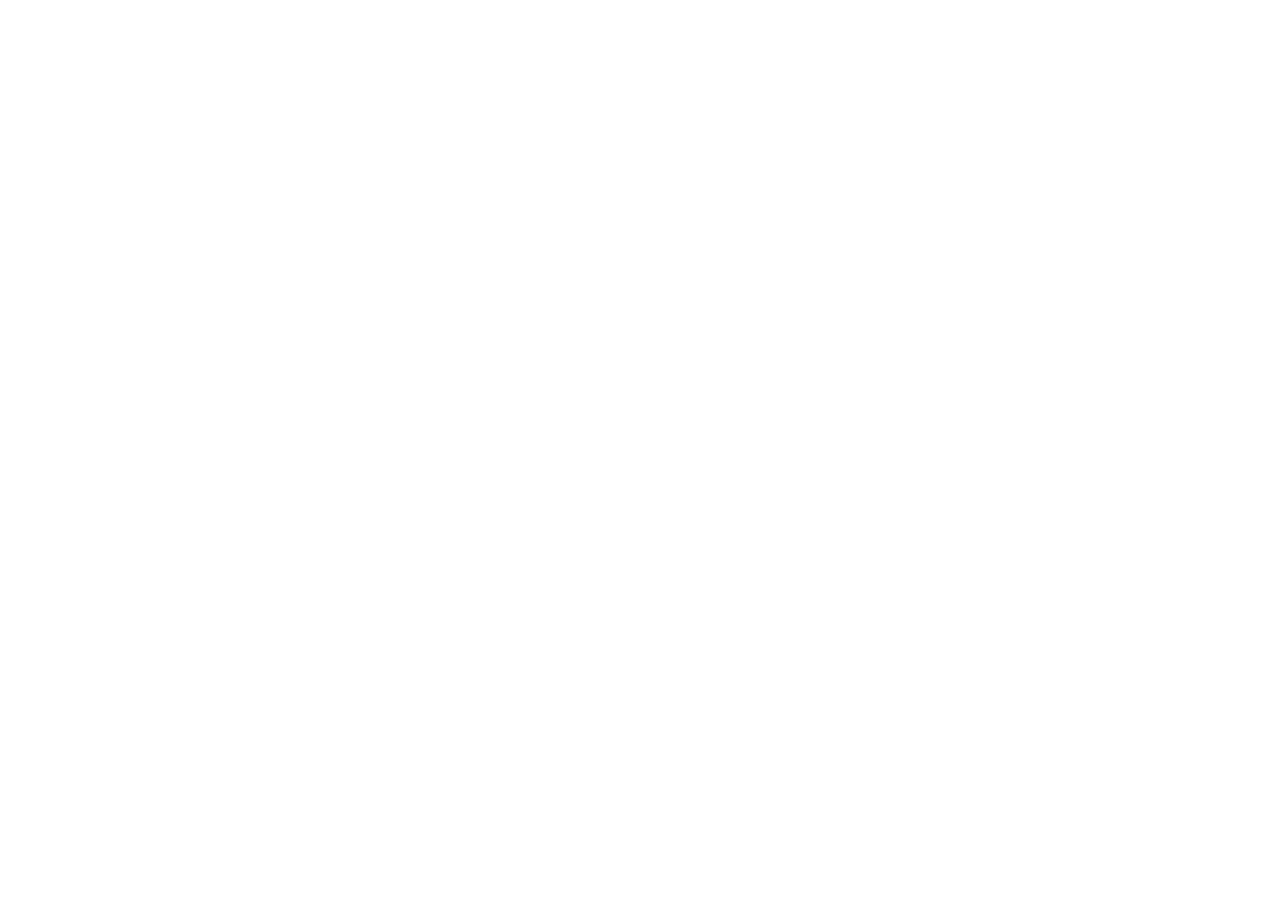
==== commit b37c6384: "Bugfix reverted base in vite.config.ts" ====
--- a/index.html
+++ b/index.html
@@ -3,7 +3,7 @@
   <head>
     <meta charset="UTF-8" />
     <meta name="viewport" content="width=device-width, initial-scale=1.0" />
-    <link rel="icon" type="image/svg+xml" href="/favicon.svg" />
+    <link rel="icon" type="image/svg+xml" href="/betterlingayen/favicon.svg" />
     <link rel="preconnect" href="https://fonts.googleapis.com">
     <link rel="preconnect" href="https://fonts.gstatic.com" crossorigin>
     <!-- Figtree speaks (display), Inter works (body), JetBrains Mono labels. -->
@@ -18,8 +18,8 @@
     <meta property="og:description" content="Every FY 2027 project for Lingayen in the NEP and the House bill (House Bill 10858), with the source page for each, and the enacted budgets 2020–2026. Data from the BetterGov.ph Budget API." />
     
     <meta name="twitter:card" content="summary" />
-    <script type="module" crossorigin src="/assets/index-BuzPALc7.js"></script>
-    <link rel="stylesheet" crossorigin href="/assets/index-DQtLg0qc.css">
+    <script type="module" crossorigin src="/betterlingayen/assets/index-BcYYGKd6.js"></script>
+    <link rel="stylesheet" crossorigin href="/betterlingayen/assets/index-DQtLg0qc.css">
   </head>
   <body>
     <div id="root"></div>
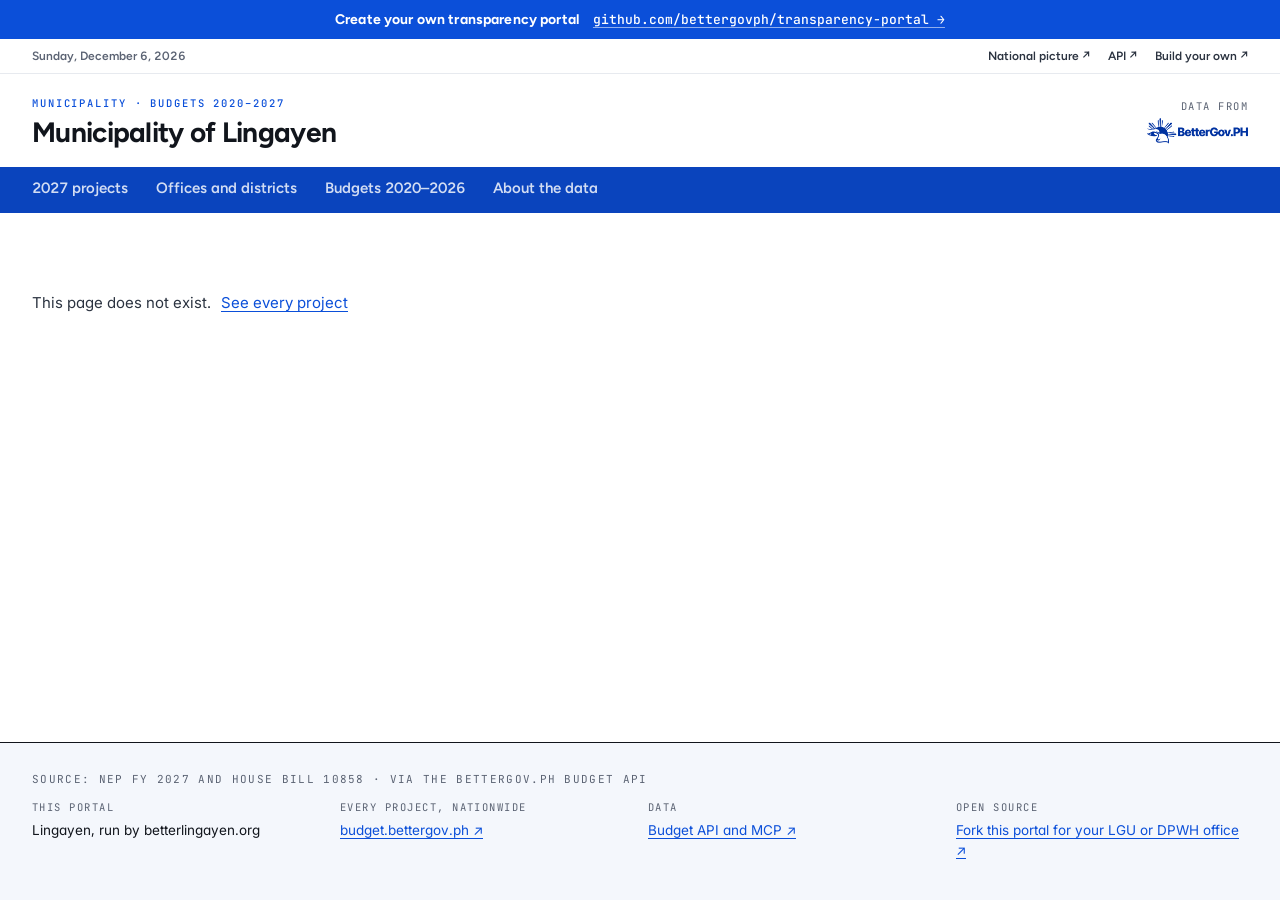
==== commit 4a6e24b7: "update main branch for PROD deployment" ====
--- a/index.html
+++ b/index.html
@@ -3,7 +3,7 @@
   <head>
     <meta charset="UTF-8" />
     <meta name="viewport" content="width=device-width, initial-scale=1.0" />
-    <link rel="icon" type="image/svg+xml" href="/betterlingayen/favicon.svg" />
+    <link rel="icon" type="image/svg+xml" href="/favicon.svg" />
     <link rel="preconnect" href="https://fonts.googleapis.com">
     <link rel="preconnect" href="https://fonts.gstatic.com" crossorigin>
     <!-- Figtree speaks (display), Inter works (body), JetBrains Mono labels. -->
@@ -18,8 +18,8 @@
     <meta property="og:description" content="Every FY 2027 project for Lingayen in the NEP and the House bill (House Bill 10858), with the source page for each, and the enacted budgets 2020–2026. Data from the BetterGov.ph Budget API." />
     
     <meta name="twitter:card" content="summary" />
-    <script type="module" crossorigin src="/betterlingayen/assets/index-BcYYGKd6.js"></script>
-    <link rel="stylesheet" crossorigin href="/betterlingayen/assets/index-DQtLg0qc.css">
+    <script type="module" crossorigin src="/assets/index-BuzPALc7.js"></script>
+    <link rel="stylesheet" crossorigin href="/assets/index-DQtLg0qc.css">
   </head>
   <body>
     <div id="root"></div>
--- a/assets/index-DQtLg0qc.css
+++ b/assets/index-DQtLg0qc.css
@@ -0,0 +1 @@
+:root{--paper:#fff;--paper-2:#f4f7fc;--paper-3:#eceef2;--rule:#d4d8e0;--rule-soft:#e7eaef;--ink:#11151c;--ink-2:#2b3340;--ink-3:#5b6373;--ink-mute:#8a92a1;--accent:#0b4fd9;--accent-deep:#0a44bd;--accent-soft:#e8efff;--positive:#3a6b3a;--negative:#b8341f;--neutral:#8a7c5a;--font-hero:"Figtree", "Manrope", -apple-system, BlinkMacSystemFont, sans-serif;--font-body:"Inter", -apple-system, BlinkMacSystemFont, "Helvetica Neue", Arial, sans-serif;--font-mono:"JetBrains Mono", ui-monospace, "SF Mono", Menlo, Consolas, monospace;--page:1280px;--gutter:32px}*{box-sizing:border-box}html,body{background:var(--paper);color:var(--ink);font-family:var(--font-body);font-feature-settings:"ss01", "cv11", "tnum";-webkit-font-smoothing:antialiased;text-rendering:optimizelegibility;margin:0;padding:0;font-size:15px;line-height:1.5}#root{flex-direction:column;min-height:100svh;display:flex}a{color:var(--accent);text-underline-offset:3px;text-decoration-thickness:1px}a:hover{color:var(--accent-deep)}button,input,select{font:inherit;color:inherit}button{cursor:pointer}:focus-visible{outline:2px solid var(--accent);outline-offset:2px}h1,h2,h3{font-family:var(--font-hero);letter-spacing:-.02em;margin:0;font-weight:700;line-height:1.12}.sr-only{clip:rect(0, 0, 0, 0);white-space:nowrap;border:0;width:1px;height:1px;margin:-1px;padding:0;position:absolute;overflow:hidden}.eyebrow{font-family:var(--font-mono);letter-spacing:.16em;text-transform:uppercase;color:var(--accent);margin:0 0 10px;font-size:11px;font-weight:500}.eyebrow .sep{color:var(--ink-mute);padding:0 6px}.label{font-family:var(--font-mono);letter-spacing:.14em;text-transform:uppercase;color:var(--ink-3);font-size:10.5px}.num{font-variant-numeric:tabular-nums;white-space:nowrap}.muted{color:var(--ink-3)}.page{width:100%;max-width:var(--page);padding:0 var(--gutter);margin:0 auto}.main{flex:1;padding-top:36px;padding-bottom:72px}.sep{color:var(--ink-mute);padding:0 6px}.small{font-size:13px}.strong{font-weight:600}.r{text-align:right}.build-strip{padding:9px var(--gutter);background:var(--accent);color:#fff;text-align:center;flex-wrap:wrap;justify-content:center;align-items:baseline;gap:4px 14px;text-decoration:none;display:flex}.build-strip:hover{background:var(--accent-deep);color:#fff}.build-strip-title{font-family:var(--font-hero);letter-spacing:.01em;font-size:14px;font-weight:700}.build-strip-url{font-family:var(--font-mono);text-underline-offset:3px;font-size:13px;font-weight:500;-webkit-text-decoration:underline #ffffff8c;text-decoration:underline #ffffff8c}.masthead{background:var(--paper)}.masthead-top{border-bottom:1px solid var(--rule-soft);font-family:var(--font-hero);font-size:12px;font-weight:600}.masthead-top-inner{justify-content:space-between;gap:16px;padding-top:8px;padding-bottom:8px;display:flex}.masthead-links{flex-wrap:wrap;justify-content:flex-end;gap:18px;display:flex}.masthead-links a{color:var(--ink-2);text-decoration:none}.masthead-links a:hover{color:var(--accent)}.masthead-main{justify-content:space-between;align-items:center;gap:24px;padding-top:22px;padding-bottom:20px;display:flex}.masthead-title{color:var(--ink);align-items:center;gap:14px;min-width:0;text-decoration:none;display:flex}.masthead-title:hover{color:var(--ink)}.masthead-logo{width:auto;height:52px}.masthead-kicker{font-family:var(--font-mono);letter-spacing:.18em;text-transform:uppercase;color:var(--accent);margin-bottom:6px;font-size:10.5px;font-weight:500;display:block}.masthead-name{font-family:var(--font-hero);letter-spacing:-.025em;font-size:28px;font-weight:700;line-height:1.05;display:block}.masthead-with{flex-direction:column;flex-shrink:0;align-items:flex-end;gap:4px;text-decoration:none;display:flex}.masthead-with img{width:auto;height:26px;display:block}.subnav{background:var(--accent-deep)}.subnav-inner{scrollbar-width:none;gap:28px;display:flex;overflow-x:auto}.subnav-inner::-webkit-scrollbar{display:none}.subnav a{min-height:46px;font-family:var(--font-hero);color:#ffffffd1;white-space:nowrap;border-bottom:3px solid #0000;align-items:center;font-size:15px;font-weight:600;text-decoration:none;display:inline-flex}.subnav a:hover{color:#fff}.subnav a.active{color:#fff;border-bottom-color:#fff}.config-warning{background:#fff6e6;border:1px solid #f0c36d;margin-top:16px;padding-top:12px;padding-bottom:12px;font-size:13px}.config-warning ul{margin:6px 0 0;padding-left:18px}.page-head{max-width:860px;margin-bottom:28px}.page-head h1{letter-spacing:-.03em;font-size:clamp(30px,4.2vw,46px)}.lede{color:var(--ink-2);margin-top:14px;font-size:17px;line-height:1.55}.lede p{margin:0}.crumbs{margin:0 0 18px;font-size:14px}.crumbs a{text-decoration:none}.stats{border-top:1px solid var(--ink);border-bottom:1px solid var(--rule);grid-template-columns:repeat(4,minmax(0,1fr));margin:0 0 40px;display:grid}.stats>div{border-right:1px solid var(--rule);padding:16px 20px 18px}.stats>div:first-child{padding-left:0}.stats>div:last-child{border-right:none}.stats dd{margin:0}.stat{font-family:var(--font-hero);letter-spacing:-.02em;font-size:34px;font-weight:700;line-height:1.1;margin-top:8px!important}.stat-accent{color:var(--accent)}.stat-sub{font-family:var(--font-mono);color:var(--ink-3);font-size:11px;line-height:1.5;margin-top:6px!important}.section{margin:0 0 40px}.section-h{font-family:var(--font-hero);letter-spacing:-.015em;margin:0 0 14px;font-size:20px;font-weight:700}.sub-h{font-family:var(--font-hero);margin:24px 0 8px;font-size:16px}.fine{color:var(--ink-3);max-width:860px;margin:14px 0 0;font-size:12.5px;line-height:1.55}.two-col{grid-template-columns:1fr 1fr;gap:40px;display:grid}.status{flex-wrap:wrap;align-items:center;gap:6px;font-size:13.5px;line-height:1.3;display:inline-flex}.status-dot{border-radius:50%;flex-shrink:0;width:9px;height:9px;display:inline-block}.g-house_only{background:var(--accent)}.g-nep_only{box-shadow:inset 0 0 0 2px var(--ink-3);background:0 0}.g-unchanged{background:var(--rule)}.g-increased{background:var(--positive)}.g-decreased{background:var(--negative)}.g-scope_review{background:var(--neutral)}.tag{font-family:var(--font-mono);letter-spacing:.04em;border:1px solid var(--rule);color:var(--ink-3);background:var(--paper);white-space:nowrap;padding:3px 5px;font-size:10px;line-height:1;display:inline-block}.tag-warn{color:#7a5410;background:#fff8e8;border-color:#e2b45c}.tag-office{color:var(--accent-deep);background:var(--accent-soft);border-color:#b9cdf7}.tag-place{border-color:var(--rule)}.tier{white-space:normal;padding:4px 6px;font-size:10.5px;line-height:1.35}.tier-A{border-color:var(--ink-2);color:var(--ink)}.tier-B,.tier-mixed{color:#7a5410;background:#fff8e8;border-color:#e2b45c}.reasons{flex-wrap:wrap;gap:4px;display:inline-flex}.groups{border-top:1px solid var(--ink);grid-template-columns:repeat(6,minmax(0,1fr));gap:0;display:grid}.group-tile{text-align:left;background:var(--paper);border:none;border-right:1px solid var(--rule);border-bottom:1px solid var(--rule);flex-direction:column;align-items:flex-start;gap:4px;padding:14px 14px 16px;transition:background .12s;display:flex}.group-tile:last-child{border-right:none}.group-tile:hover:not(:disabled){background:var(--paper-2)}.group-tile.active{background:var(--accent-soft);box-shadow:inset 0 -3px 0 var(--accent)}.group-tile:disabled{cursor:default;opacity:.5}.group-label{font-family:var(--font-hero);align-items:center;gap:7px;font-size:14px;font-weight:700;line-height:1.25;display:flex}.group-tile .label{font-size:9.5px}.group-count{font-family:var(--font-hero);margin-top:6px;font-size:26px;font-weight:700}.group-php{font-family:var(--font-mono);color:var(--ink-3);font-size:12px}.list-head{justify-content:space-between;align-items:baseline;gap:16px;display:flex}.toolbar{flex-wrap:wrap;align-items:flex-end;gap:12px;margin:4px 0 14px;display:flex}.field{flex-direction:column;gap:5px;min-width:120px;display:flex}.field-grow{flex:200px}.field input,.field select{border:1px solid var(--rule);background:var(--paper);border-radius:0;height:38px;padding:0 10px;font-size:14px}.field input:focus,.field select:focus{border-color:var(--accent);box-shadow:0 0 0 3px var(--accent-soft);outline:none}.filter-sums{font-family:var(--font-mono);color:var(--ink-3);margin:0 0 12px;font-size:12px}.button{border:1px solid var(--ink);background:var(--paper);height:36px;font-family:var(--font-hero);color:var(--ink);justify-content:center;align-items:center;padding:0 14px;font-size:14px;font-weight:600;text-decoration:none;display:inline-flex}.button:hover{background:var(--paper-2);color:var(--ink)}.button-quiet{border-color:var(--rule)}.button-primary{background:var(--accent);border-color:var(--accent);color:#fff}.button-primary:hover{background:var(--accent-deep);color:#fff}.link-button{color:var(--accent);font:inherit;background:0 0;border:none;padding:0;text-decoration:underline}.table{border-top:1px solid var(--ink)}.tr{border-bottom:1px solid var(--rule-soft);grid-template-columns:minmax(0,1fr) 210px 110px 110px 110px;align-items:start;gap:16px;padding:12px 0;display:grid}.tr.th{border-bottom:1px solid var(--rule);font-family:var(--font-mono);letter-spacing:.14em;text-transform:uppercase;color:var(--ink-3);padding:8px 0;font-size:10.5px}.tr:not(.th):hover{background:var(--paper-2)}.td-project{flex-direction:column;gap:5px;min-width:0;display:flex}.project-title{color:var(--ink);font-weight:500;line-height:1.4;text-decoration:none}.project-title:hover{color:var(--accent);text-decoration:underline}.project-meta{color:var(--ink-3);flex-wrap:wrap;align-items:center;gap:4px 10px;font-size:12.5px;display:flex}.project-meta .label{color:var(--ink-2)}.delta.up{color:var(--positive)}.delta.down{color:var(--negative)}.queries .tr{grid-template-columns:minmax(0,1fr) 120px 80px 80px 70px}.more{flex-wrap:wrap;align-items:center;gap:12px;margin-top:16px;display:flex}.state{color:var(--ink-2);flex-wrap:wrap;align-items:center;gap:10px;padding:28px 0;display:flex}.state-error{flex-direction:column;align-items:flex-start}.state-error p{margin:0}.spinner{border:2px solid var(--rule);border-top-color:var(--accent);border-radius:50%;width:16px;height:16px;animation:.8s linear infinite spin}@keyframes spin{to{transform:rotate(360deg)}}@media (prefers-reduced-motion:reduce){.spinner{animation:none}}.disclaimers{border-left:3px solid var(--ink);max-width:900px;color:var(--ink-2);margin:32px 0 0;padding:4px 0 4px 16px;font-size:13px}.disclaimers p{margin:0 0 8px}.disclaimers.compact{color:var(--ink-3);font-size:12px}.section-lede{max-width:860px;color:var(--ink-2);margin:-6px 0 16px;font-size:14px}.ogrid{grid-template-columns:repeat(auto-fill,minmax(min(400px,100%),1fr));gap:16px;display:grid}.ocard{border:1px solid var(--rule);border-top:3px solid var(--accent);flex-direction:column;gap:12px;min-width:0;padding:16px 18px 14px;display:flex}.ocard-head{justify-content:space-between;align-items:flex-start;gap:12px;display:flex}.ocard-head p{margin:0 0 4px}.ocard-head h3{font-size:20px;line-height:1.2}.ocard-head .tier{flex-shrink:0;max-width:46%}.ocard-figs{border-top:1px solid var(--ink);border-bottom:1px solid var(--rule);grid-template-columns:repeat(4,minmax(0,1fr));margin:0;display:grid}.ocard-figs>div{padding:8px 8px 10px 0}.ocard-figs>div+div{border-left:1px solid var(--rule-soft);padding-left:10px}.ocard-figs .label{font-size:9.5px}.ocard-figs dd{font-family:var(--font-hero);margin:4px 0 0;font-size:20px;font-weight:700;line-height:1.15}.ocard-lines{text-decoration:none}.ocard-groups{flex-wrap:wrap;gap:4px 14px;margin:0;font-size:13px;display:flex}.ocard-groups a,.ocard-groups span{align-items:center;gap:6px;display:inline-flex}.ocard-groups a{color:var(--ink-2);border-bottom:1px dotted var(--rule);text-decoration:none}.ocard-groups a:hover{color:var(--accent);border-bottom-color:var(--accent)}.ocard-note{color:var(--ink-3);margin:0;font-size:12px;line-height:1.5}.ocard-districts{border-top:1px solid var(--rule-soft);padding-top:10px}.ocard-districts>.label{margin:0 0 8px}.ocard-districts ul{gap:10px;margin:0;padding:0;list-style:none;display:grid}.ogrid.one{grid-template-columns:1fr}.ogrid.one .ocard-figs{max-width:820px}.ogrid.one .ocard-districts ul{grid-template-columns:repeat(auto-fill,minmax(min(300px,100%),1fr))}.ogrid:not(.one) .ocard-districts ul{grid-template-columns:repeat(auto-fill,minmax(min(240px,100%),1fr))}.ocard>p.small{color:var(--ink-2);margin:0}.odistrict{align-items:flex-start;gap:10px;min-width:0;display:flex}.odistrict p{margin:0}.odistrict-photo{object-fit:cover;background:var(--paper-3);flex-shrink:0;width:40px;height:50px;display:block}.odistrict-label{font-family:var(--font-hero);font-size:14.5px;font-weight:700;line-height:1.25}.odistrict-links{flex-wrap:wrap;gap:2px 10px;font-size:12px;display:flex;margin-top:2px!important}.credit{color:var(--ink-mute);font-size:11px}.legend{font-family:var(--font-mono);color:var(--ink-3);flex-wrap:wrap;gap:6px 18px;margin:-4px 0 14px;font-size:11px;display:flex}.legend span{align-items:center;gap:6px;display:inline-flex}.sw{width:12px;height:12px;display:inline-block}.sw-gaa,.k-gaa .bar-fill{background:var(--ink-2)}.sw-nep,.k-nep .bar-fill{background:repeating-linear-gradient(135deg, var(--ink-3) 0 2px, transparent 2px 5px);box-shadow:inset 0 0 0 1px var(--ink-3)}.sw-house,.k-house .bar-fill{background:var(--accent)}.hgrid{grid-template-columns:repeat(auto-fill,minmax(min(460px,100%),1fr));gap:16px;display:grid}.hcard{border:1px solid var(--rule);border-top:3px solid var(--ink);padding:14px 16px 12px;scroll-margin-top:16px}.hcard header{justify-content:space-between;align-items:flex-start;gap:12px;margin-bottom:10px;display:flex}.hcard h3{font-size:17px;line-height:1.25}.hcard header .tier{flex-shrink:0;max-width:50%}.bars{grid-template-columns:repeat(9,minmax(0,1fr));align-items:end;gap:6px;display:grid}.bar-col{flex-direction:column;align-items:stretch;gap:3px;min-width:0;display:flex}.bar-col.k-nep{margin-left:6px}.bar-v{font-family:var(--font-mono);color:var(--ink-2);text-align:center;white-space:nowrap;font-size:10px;overflow:hidden}.bar-track{background:var(--paper-2);height:92px;position:relative}.bar-fill{min-height:1px;position:absolute;bottom:0;left:0;right:0}.bar-x{font-family:var(--font-mono);color:var(--ink-3);text-align:center;font-size:10px}.congresses{grid-template-columns:repeat(3,1fr);gap:6px;margin-top:4px;display:grid}.congresses span{border-top:1px solid var(--rule);font-family:var(--font-mono);letter-spacing:.08em;text-transform:uppercase;color:var(--ink-mute);text-align:center;padding-top:3px;font-size:9.5px}.hcard .fine{margin-top:8px}.ystrip{border-top:1px solid var(--ink);border-bottom:1px solid var(--rule);grid-template-columns:repeat(7,minmax(0,1fr));display:grid}.ycell{background:var(--paper);border:none;border-right:1px solid var(--rule-soft);text-align:left;flex-direction:column;gap:4px;padding:10px 10px 12px;display:flex}.ycell:last-child{border-right:none}.ycell:hover{background:var(--paper-2)}.ycell.active{background:var(--accent-soft);box-shadow:inset 0 -3px 0 var(--accent)}.ybar{background:var(--paper-2);height:56px;position:relative}.ybar span{background:var(--ink-2);min-height:1px;position:absolute;bottom:0;left:0;right:0}.ycell.active .ybar span{background:var(--accent)}.yv{font-family:var(--font-hero);font-size:18px;font-weight:700}.ysub{font-family:var(--font-mono);color:var(--ink-3);font-size:10.5px}.gtable .tr{grid-template-columns:minmax(0,1fr) repeat(7,84px);gap:10px}.gname{font-weight:500;line-height:1.4}.gcell{font-size:13px}.gcell.none{color:var(--rule)}.ycol{background:var(--accent-soft)}.tr.th .ycol{color:var(--accent-deep)}.section-gap{margin-bottom:40px}.fine-list li{color:var(--ink-2);margin-bottom:6px;font-size:13px}.project-h{max-width:980px;font-size:clamp(24px,3vw,34px)}.project-status{max-width:760px;margin:14px 0 28px}.project-status .status{font-size:16px;font-weight:600}.project-status p{margin:6px 0 0}.project-grid{grid-template-columns:minmax(0,1fr) 340px;align-items:start;gap:40px;display:grid}.amounts{border-collapse:collapse;border-top:1px solid var(--ink);width:100%}.amounts th,.amounts td{border-bottom:1px solid var(--rule-soft);vertical-align:top;padding:11px 8px 11px 0}.amounts th{text-align:left;font-weight:500}.amounts td.num{font-family:var(--font-hero);font-size:16px;font-weight:700}.amounts-total th,.amounts-total td{border-bottom:1px solid var(--ink);font-weight:700}.flags{margin:0;padding-left:18px;font-size:14px}.flags li+li{margin-top:4px}.project-side{flex-direction:column;gap:20px;display:flex}.details{border-top:1px solid var(--ink);margin:0}.details>div{border-bottom:1px solid var(--rule-soft);padding:9px 0}.details dd{margin:3px 0 0;font-size:14px}.report{background:var(--paper-2);border:1px solid var(--rule-soft);padding:14px 16px}.report p{margin:0 0 8px}.report p.small{color:var(--ink-2);margin:0}.links{margin:0;line-height:1.9}.plain-list{margin:0;padding-left:18px}.plain-list li{margin-bottom:8px;line-height:1.5}.terms{margin:0}.terms>div{border-bottom:1px solid var(--rule-soft);padding:8px 0}.terms dt{font-weight:600}.terms dd{color:var(--ink-2);margin:2px 0 0;font-size:14px}.docs{border-top:1px solid var(--rule);margin:0;padding:0;list-style:none}.docs li{border-bottom:1px solid var(--rule-soft);padding:8px 0}.build-own{background:var(--paper-2);border-left:3px solid var(--accent);padding:20px 24px}.build-own p{max-width:860px;margin:0}code{font-family:var(--font-mono);background:var(--paper-3);padding:1px 4px;font-size:.9em}.footer{border-top:1px solid var(--ink);background:var(--paper-2);margin-top:auto}.footer-inner{padding-top:28px;padding-bottom:40px}.footer-source{font-family:var(--font-mono);letter-spacing:.12em;text-transform:uppercase;color:var(--ink-3);margin:0 0 12px;font-size:11px}.footer-notice{color:var(--ink-2);max-width:900px;margin:0 0 20px;font-size:12.5px;line-height:1.55}.footer-links{grid-template-columns:repeat(4,minmax(0,1fr));gap:16px;margin:0;padding:0;font-size:13.5px;list-style:none;display:grid}.footer-links li{flex-direction:column;gap:4px;display:flex}@media (width<=1100px){.groups{grid-template-columns:repeat(3,minmax(0,1fr))}.group-tile:nth-child(3n),.group-tile:last-child{border-right:none}.project-grid{grid-template-columns:1fr}}@media (width<=860px){:root{--gutter:18px}.masthead-top-inner>span:first-child{display:none}.masthead-links{justify-content:flex-start;gap:14px}.masthead-name{font-size:22px}.masthead-with .label{display:none}.masthead-with img{height:20px}.stats{grid-template-columns:repeat(2,minmax(0,1fr))}.stats>div{border-right:none;padding-right:12px;padding-left:0!important}.stats>div:nth-child(-n+2){border-bottom:1px solid var(--rule-soft)}.stat{font-size:26px}.two-col{grid-template-columns:1fr;gap:24px}.footer-links{grid-template-columns:1fr 1fr}.ocard-figs{grid-template-columns:repeat(2,minmax(0,1fr))}.ocard-figs>div:nth-child(3){border-left:none;padding-left:0}.ocard-figs>div:nth-child(-n+2){border-bottom:1px solid var(--rule-soft)}.ocard-head{flex-direction:column}.ocard-head .tier{max-width:none}.tr.th{display:none}.tr{grid-template-columns:repeat(3,minmax(0,1fr));gap:8px 12px;padding:14px 0}.td-project,.td-status{grid-column:1/-1}.tr>.r[data-label]{text-align:left}.tr>.r[data-label]:before{content:attr(data-label);font-family:var(--font-mono);letter-spacing:.12em;text-transform:uppercase;color:var(--ink-3);margin-bottom:2px;font-size:9.5px;display:block}.queries .tr{grid-template-columns:repeat(3,minmax(0,1fr))}.gtable .tr{grid-template-columns:repeat(4,minmax(0,1fr));gap:6px 10px}.gtable .gcell{text-align:left}.ystrip{grid-template-columns:repeat(4,minmax(0,1fr))}.ycell{border-bottom:1px solid var(--rule-soft)}.bar-v{font-size:8.5px}.bar-track{height:70px}.bars{gap:3px}.queries .tr>span:first-child{grid-column:1/-1}}@media (width<=560px){.groups{grid-template-columns:repeat(2,minmax(0,1fr))}.group-tile{border-right:1px solid var(--rule)!important}.group-tile:nth-child(2n){border-right:none!important}.footer-links{grid-template-columns:1fr}.list-head{flex-direction:column;align-items:flex-start;gap:4px}.field{flex:100%}}
